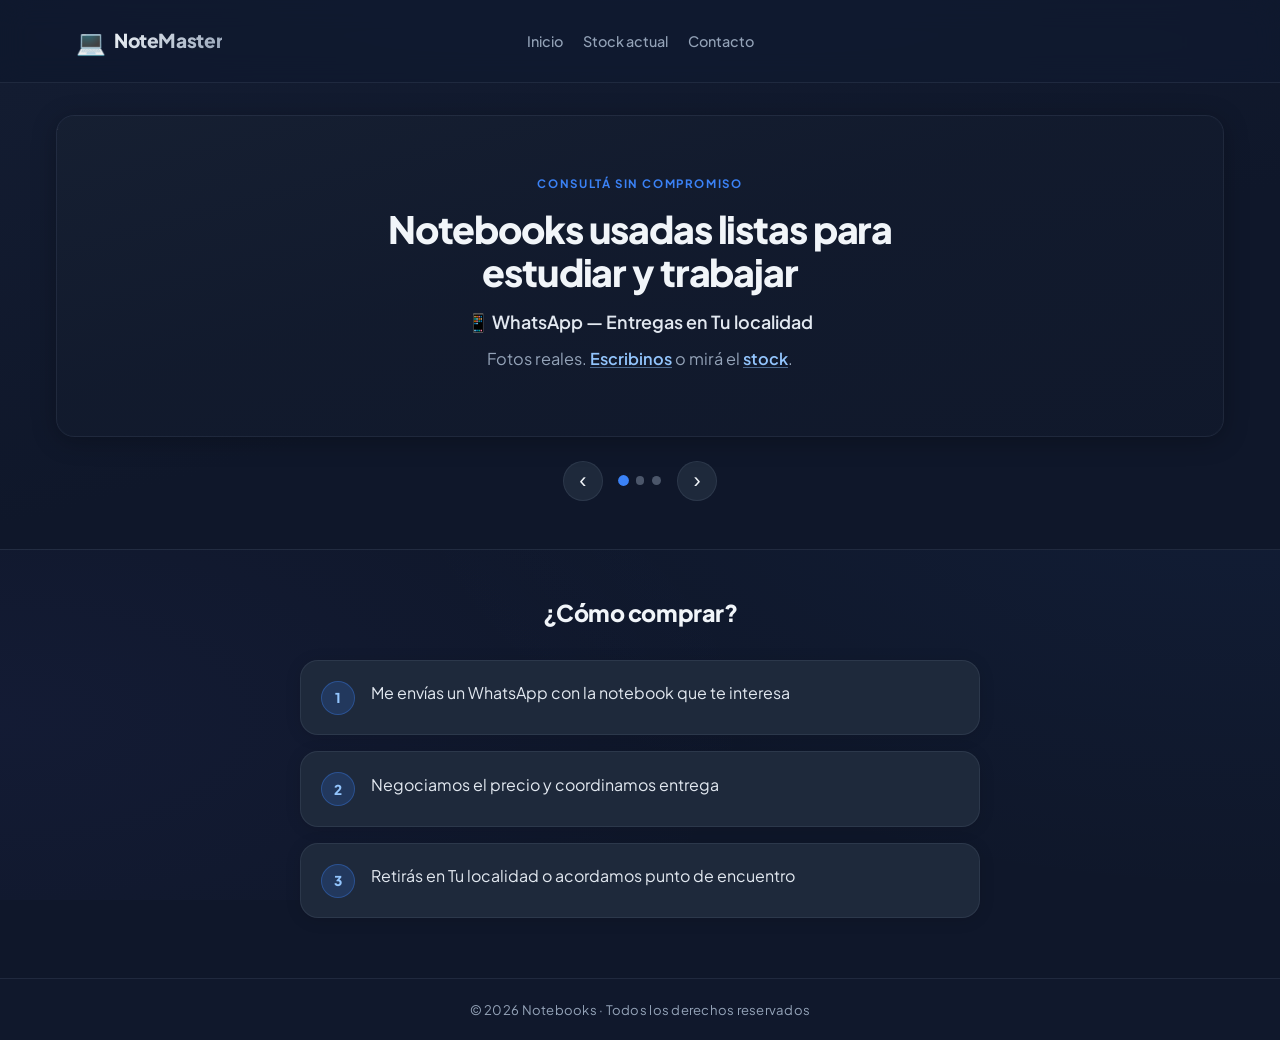
==== index.html @ e667254b "Primer commit: NoteMaster" ====
<!DOCTYPE html>
<html lang="es">
<head>
  <meta charset="UTF-8" />
  <meta name="viewport" content="width=device-width, initial-scale=1.0" />
  <title>NoteMaster — Inicio</title>
  <link rel="preconnect" href="https://fonts.googleapis.com" />
  <link rel="preconnect" href="https://fonts.gstatic.com" crossorigin />
  <link
    href="https://fonts.googleapis.com/css2?family=Plus+Jakarta+Sans:ital,wght@0,400;0,500;0,600;0,700;0,800&display=swap"
    rel="stylesheet"
  />
  <link rel="stylesheet" href="style.css" />
</head>
<body>
  <header class="site-header">
  <div class="site-header__container">
    <!-- Logo como botón/enlace a inicio -->
    <a href="index.html" class="site-header__logo">
  <span class="logo-icon" aria-hidden="true">💻</span>
  <span class="logo" id="brand-logo">NoteMaster</span>
</a>
    
    <!-- Menú centrado -->
    <nav class="site-header__nav" aria-label="Principal">
      <ul>
        <li><a href="index.html" class="nav__link nav__link--current">Inicio</a></li>
        <li><a href="stock.html" class="nav__link">Stock actual</a></li>
        <li><a href="contacto.html" class="nav__link">Contacto</a></li>
      </ul>
    </nav>
    
    <!-- Espaciador invisible -->
    <div class="site-header__spacer"></div>
  </div>
</header>

  <main>
    <section id="inicio" class="hero" aria-labelledby="hero-title">
      <div class="hero__inner hero__inner--carousel">
        
        <div
          id="hero-carousel"
          class="hero-carousel"
          aria-roledescription="carrusel"
          aria-label="Información principal"
        >
          <div class="hero-carousel__viewport">
            <div class="hero-carousel__track">
              <article class="hero-slide is-active" data-slide="0" aria-hidden="false">
                <div class="hero-slide__bg" aria-hidden="true">
                  <img
                    class="hero-slide__photo"
                    src="https://images.unsplash.com/photo-1496181133206-80ce9b88a853?auto=format&amp;fit=crop&amp;w=1400&amp;q=80"
                    alt=""
                    width="1400"
                    height="933"
                    loading="eager"
                    decoding="async"
                  />
                </div>
                <div class="hero-slide__inner">
                  <p class="hero__eyebrow">Consultá sin compromiso</p>
                  <h1 id="hero-title" class="hero-slide__title">
                    Notebooks usadas listas para estudiar y trabajar
                  </h1>
                  <p class="hero__tag">
                    📱 WhatsApp — Entregas en <span id="hero-localidad"></span>
                  </p>
                  <p class="hero__lead">
                    Fotos reales. <a href="contacto.html">Escribinos</a> o mirá el
                    <a href="stock.html">stock</a>.
                  </p>
                </div>
              </article>
              <article class="hero-slide" data-slide="1" aria-hidden="true">
                <div class="hero-slide__bg" aria-hidden="true">
                  <img
                    class="hero-slide__photo"
                    src="https://images.unsplash.com/photo-1517336714731-489689fd1ca8?auto=format&amp;fit=crop&amp;w=1400&amp;q=80"
                    alt=""
                    width="1400"
                    height="933"
                    loading="eager"
                    decoding="async"
                  />
                </div>
                <div class="hero-slide__inner">
                  <p class="hero__eyebrow">Calidad</p>
                  <p class="hero-slide__title hero-slide__title--h2" role="heading" aria-level="2">
                    Modelos pensados para rendir todos los días
                  </p>
                  <p class="hero__tag">Equipos revisados y listos para usar.</p>
                  <p class="hero__lead">
                    Desde ultrabooks hasta opciones económicas. Todo en
                    <a href="stock.html">stock actual</a>.
                  </p>
                </div>
              </article>
              <article class="hero-slide" data-slide="2" aria-hidden="true">
                <div class="hero-slide__bg" aria-hidden="true">
                   <img
                    class="hero-slide__photo"
                    src="https://images.unsplash.com/photo-1517336714731-489689fd1ca8?auto=format&amp;fit=crop&amp;w=1400&amp;q=80"
                    alt=""
                    width="1400"
                    height="933"
                    loading="eager"
                    decoding="async"
                  />
                </div>
                <div class="hero-slide__inner">
                  <p class="hero__eyebrow">Cerca tuyo</p>
                  <p class="hero-slide__title hero-slide__title--h2" role="heading" aria-level="2">
                    Coordinamos entrega sin vueltas
                  </p>
                  <p class="hero__tag">
                    Zona: <span class="hero-slide__localidad" data-mirror-localidad></span>
                  </p>
                  <p class="hero__lead">
                    Dudas o fotos: <a href="contacto.html">redes y WhatsApp</a>.
                  </p>
                </div>
              </article>
            </div>
          </div>
          <div class="hero-carousel__toolbar">
            <button
              type="button"
              class="hero-carousel__arrow hero-carousel__arrow--prev"
              aria-label="Diapositiva anterior"
            >
              ‹
            </button>
            <div class="hero-carousel__dots" role="group" aria-label="Ir a diapositiva"></div>
            <button
              type="button"
              class="hero-carousel__arrow hero-carousel__arrow--next"
              aria-label="Diapositiva siguiente"
            >
              ›
            </button>
          </div>
</think>
<think>
                </div>
      </div>
    </section>

    <section class="how" aria-labelledby="how-title">
      <h2 id="how-title" class="how__title">¿Cómo comprar?</h2>
      <ol class="how__steps">
        <li class="how__step">
          <span class="how__icon" aria-hidden="true">📲</span>
          <p>Me envías un WhatsApp con la notebook que te interesa</p>
        </li>
        <li class="how__step">
          <span class="how__icon" aria-hidden="true">💬</span>
          <p>Negociamos el precio y coordinamos entrega</p>
        </li>
        <li class="how__step">
          <span class="how__icon" aria-hidden="true">🤝</span>
          <p>
            Retirás en <span id="how-localidad"></span> o acordamos punto de encuentro
          </p>
        </li>
      </ol>
    </section>
  </main>

  <footer class="footer footer--simple">
    <p class="footer__simple">&copy; 2026 Notebooks · Todos los derechos reservados</p>
  </footer>

  <script src="config.js"></script>
  <script src="app.js"></script>
</body>
</html>
---- style.css ----
/*
 * AGENTES / tema: ajustá colores y radios en :root abajo.
 * Tokens: --bg, --surface, --accent, --text, --muted, --radius-*, --shadow-*.
 */

:root {
  /* Colores (single source of truth) */
  --bg: #0f172a;
  --bg-elevated: #131c31;
  --accent: #3b82f6;
  --accent-hover: #2563eb;
  --accent-soft: rgba(59, 130, 246, 0.18);
  --surface: #1e293b;
  --text: #f1f5f9;
  --muted: #94a3b8;
  --border-subtle: rgba(148, 163, 184, 0.12);
  --whatsapp: #25d366;
  --whatsapp-hover: #20bd5a;

  /* Tipografía */
  --font-sans: "Plus Jakarta Sans", system-ui, -apple-system, "Segoe UI", Roboto,
    sans-serif;

  /* Layout */
  --radius-sm: 10px;
  --radius-md: 14px;
  --radius-lg: 18px;
  --radius-pill: 999px;
  --shadow-card: 0 4px 24px rgba(0, 0, 0, 0.25);
  --shadow-card-hover: 0 16px 48px rgba(0, 0, 0, 0.35);
  --shadow-glow: 0 0 80px rgba(59, 130, 246, 0.22);
  --fab-safe: 0;
  --header-blur: 14px;
}

* {
  box-sizing: border-box;
  margin: 0;
  padding: 0;
}

html {
  scroll-behavior: smooth;
}

@media (prefers-reduced-motion: reduce) {
  html {
    scroll-behavior: auto;
  }
}

body {
  font-family: var(--font-sans);
  background-color: var(--bg);
  background-image:
    radial-gradient(ellipse 120% 80% at 50% -20%, rgba(59, 130, 246, 0.14), transparent),
    radial-gradient(ellipse 70% 50% at 100% 50%, rgba(59, 130, 246, 0.06), transparent),
    radial-gradient(ellipse 60% 40% at 0% 80%, rgba(99, 102, 241, 0.05), transparent);
  background-attachment: fixed;
  color: var(--text);
  line-height: 1.6;
  min-height: 100vh;
  display: flex;
  flex-direction: column;
  padding-bottom: var(--fab-safe);
}

a {
  color: var(--accent);
  text-decoration: none;
}

a:hover {
  text-decoration: underline;
}

a:focus-visible,
.btn:focus-visible {
  outline: 2px solid var(--accent);
  outline-offset: 3px;
}

.site-header {
  position: sticky;
  top: 0;
  z-index: 20;
  background: rgba(15, 23, 42, 0.72);
  backdrop-filter: blur(var(--header-blur));
  -webkit-backdrop-filter: blur(var(--header-blur));
  border-bottom: 1px solid var(--border-subtle);
}

.site-header__container {
  display: flex;
  align-items: center;
  justify-content: space-between;
  max-width: 1200px;
  margin: 0 auto;
  padding: 0.85rem 1.25rem;
  gap: 1rem;
  position: relative;
}

.site-header__logo {
  display: flex;
  align-items: center;
  gap: 0.5rem;
  flex-shrink: 0;
  z-index: 2;
}

/* Centrar la navegación */
.site-header__nav {
  position: absolute;
  left: 50%;
  transform: translateX(-50%);
  z-index: 1;
}

.site-header__nav ul {
  display: flex;
  flex-wrap: wrap;
  gap: 1rem 1.25rem;
  list-style: none;
  margin: 0;
  padding: 0;
}

.site-header__nav a {
  color: var(--muted);
  font-size: 0.9rem;
  font-weight: 500;
  padding: 0.4rem 0;
  border-radius: var(--radius-sm);
  transition: color 0.2s ease;
}

.site-header__nav a:hover {
  color: var(--accent);
  text-decoration: none;
}

.site-header__nav a.nav__link--current {
  color: var(--accent);
  font-weight: 700;
  text-decoration: none;
}

/* Espaciador invisible para balancear (mismo ancho que el logo) */
.site-header__spacer {
  width: auto;
  visibility: hidden;
  z-index: 2;
}

/* Responsive: en móviles, todo se centra y apila */
@media (max-width: 768px) {
  .site-header__container {
    flex-wrap: wrap;
    justify-content: center;
  }
  
  .site-header__nav {
    position: static;
    left: auto;
    transform: none;
    order: 3;
    width: 100%;
    margin-top: 0.5rem;
  }
  
  .site-header__nav ul {
    justify-content: center;
  }
  
  .site-header__spacer {
    display: none;
  }
}

.logo {
  font-weight: 800;
  font-size: clamp(1.05rem, 3vw, 1.2rem);
  letter-spacing: -0.02em;
  background: linear-gradient(135deg, var(--text) 0%, var(--muted) 100%);
  -webkit-background-clip: text;
  background-clip: text;
  color: transparent;
}

a.logo {
  text-decoration: none;
}

a.logo:hover {
  text-decoration: none;
}

nav ul {
  display: flex;
  flex-wrap: wrap;
  gap: 1rem 1.25rem;
  list-style: none;
}

nav a {
  color: var(--muted);
  font-size: 0.9rem;
  font-weight: 500;
  padding: 0.4rem 0;
  border-radius: var(--radius-sm);
}

nav a:hover {
  color: var(--accent);
  text-decoration: none;
}

.site-header__nav a.nav__link--current {
  color: var(--muted);
  font-weight: 500;
  text-decoration: none;
}

.site-header__nav a.nav__link--current:hover {
  color: var(--accent);
}

main {
  flex: 1;
}

.hero {
  padding: 2.75rem 1.25rem 3.25rem;
  background: linear-gradient(
    165deg,
    var(--bg-elevated) 0%,
    var(--bg) 55%,
    var(--bg) 100%
  );
  border-bottom: 1px solid var(--border-subtle);
}

.hero {
  padding: 2rem 1.25rem 3rem;
  background: linear-gradient(165deg, var(--bg-elevated) 0%, var(--bg) 55%, var(--bg) 100%);
  border-bottom: 1px solid var(--border-subtle);
}

.hero__inner--carousel {
  max-width: 1200px;
  margin: 0 auto;
  padding: 0 1rem;
}

.hero-carousel {
  width: 100%;
}

.hero-carousel__viewport {
  position: relative;
  min-height: 19rem;
  overflow: hidden;
  border-radius: var(--radius-lg);
  border: 1px solid var(--border-subtle);
  box-shadow: var(--shadow-card);
}

@media (min-width: 640px) {
  .hero-carousel__viewport {
    min-height: 20rem;
  }
}

.hero-carousel__track {
  position: relative;
  width: 100%;
}

.hero-slide {
  position: absolute;
  left: 0;
  right: 0;
  top: 0;
  min-height: 19rem;
  text-align: center;
  border-radius: var(--radius-lg);
  overflow: hidden;
  opacity: 0;
  visibility: hidden;
  transition: opacity 0.5s ease, visibility 0.5s ease;
  pointer-events: none;
}

.hero-slide.is-active {
  position: relative;
  opacity: 1;
  visibility: visible;
  pointer-events: auto;
}

@media (min-width: 640px) {
  .hero-slide {
    min-height: 20rem;
  }
}

.hero-slide__bg {
  position: absolute;
  inset: 0;
  overflow: hidden;
  background-color: var(--surface);
}

.hero-slide__photo {
  position: absolute;
  inset: 0;
  z-index: 0;
  width: 100%;
  height: 100%;
  object-fit: cover;
  object-position: center;
  transform: scale(1.03);
}

.hero-slide__bg::after {
  content: "";
  position: absolute;
  inset: 0;
  z-index: 1;
  background: linear-gradient(
    165deg,
    rgba(15, 23, 42, 0.55) 0%,
    rgba(15, 23, 42, 0.82) 45%,
    rgba(15, 23, 42, 0.92) 100%
  );
}

.hero-slide__inner {
  position: relative;
  z-index: 2;
  min-height: 19rem;
  padding: 2rem 1.35rem 2.25rem;
  display: flex;
  flex-direction: column;
  align-items: center;
  justify-content: center;
  text-align: center;
}

@media (min-width: 640px) {
  .hero-slide__inner {
    min-height: 20rem;
    padding: 2.25rem 2rem 2.5rem;
  }
}

.hero-slide__inner a {
  color: #93c5fd;
  font-weight: 600;
  text-decoration: underline;
  text-decoration-color: rgba(147, 197, 253, 0.45);
  text-underline-offset: 0.15em;
}

.hero-slide__inner a:hover {
  color: #bfdbfe;
  text-decoration-color: rgba(191, 219, 254, 0.7);
}

@media (prefers-reduced-motion: reduce) {
  .hero-slide {
    transition: none;
  }
}

.hero__eyebrow {
  display: inline-block;
  font-size: 0.72rem;
  font-weight: 700;
  letter-spacing: 0.14em;
  text-transform: uppercase;
  color: var(--accent);
  margin-bottom: 0.85rem;
}

.hero__header {
  text-align: center;
  margin-bottom: 2rem;
}

.hero__title {
  font-size: clamp(2rem, 5vw, 3rem);
  font-weight: 800;
  color: #fff;
  margin: 0;
  line-height: 1.2;
}

.hero-slide__title {
  font-size: clamp(1.65rem, 4.5vw, 2.35rem);
  font-weight: 800;
  line-height: 1.15;
  letter-spacing: -0.03em;
  max-width: 22ch;
  margin: 0 auto 1rem;
}

.hero-slide__title--h2 {
  margin: 0 auto 1rem;
}

.hero__tag {
  font-size: clamp(1rem, 2.5vw, 1.12rem);
  font-weight: 600;
  line-height: 1.4;
  color: #e2e8f0;
  max-width: 36ch;
  margin: 0 auto 0.75rem;
}

.hero__lead {
  color: var(--muted);
  font-size: 1.02rem;
  max-width: 38ch;
  margin: 0 auto 0;
}

.hero-carousel__toolbar {
  display: flex;
  align-items: center;
  justify-content: center;
  gap: 1rem;
  margin-top: 1.5rem;
}

.hero-carousel__arrow {
  flex-shrink: 0;
  width: 2.5rem;
  height: 2.5rem;
  border-radius: var(--radius-pill);
  border: 1px solid var(--border-subtle);
  background: var(--surface);
  color: var(--text);
  font-size: 1.35rem;
  line-height: 1;
  cursor: pointer;
  display: flex;
  align-items: center;
  justify-content: center;
  transition: background-color 0.15s ease, border-color 0.15s ease, color 0.15s ease;
  -webkit-tap-highlight-color: transparent;
}

.hero-carousel__arrow:hover {
  border-color: var(--accent-soft);
  color: var(--accent);
}

.hero-carousel__arrow:focus-visible {
  outline: 2px solid var(--accent);
  outline-offset: 2px;
}

.hero-carousel__dots {
  display: flex;
  flex-wrap: wrap;
  align-items: center;
  justify-content: center;
  gap: 0.5rem;
}

.hero-carousel__dot {
  width: 0.55rem;
  height: 0.55rem;
  padding: 0;
  border: none;
  border-radius: var(--radius-pill);
  background: var(--muted);
  opacity: 0.45;
  cursor: pointer;
  transition: opacity 0.2s ease, transform 0.2s ease, background-color 0.2s ease;
  -webkit-tap-highlight-color: transparent;
}

.hero-carousel__dot:hover {
  opacity: 0.75;
}

.hero-carousel__dot.is-active {
  opacity: 1;
  background: var(--accent);
  transform: scale(1.2);
}

.hero-carousel__dot:focus-visible {
  outline: 2px solid var(--accent);
  outline-offset: 3px;
}

@media (prefers-reduced-motion: reduce) {
  .hero-carousel__dot.is-active {
    transform: none;
  }
}

.btn {
  display: inline-flex;
  align-items: center;
  justify-content: center;
  text-align: center;
  padding: 1rem 1.5rem;
  background-color: var(--accent);
  color: #fff;
  border: none;
  border-radius: var(--radius-md);
  font-size: 1.02rem;
  font-weight: 700;
  cursor: pointer;
  font-family: inherit;
  text-decoration: none;
  transition: background-color 0.2s ease, transform 0.15s ease, box-shadow 0.2s ease;
  min-height: 52px;
  -webkit-tap-highlight-color: transparent;
  box-shadow: 0 8px 28px rgba(59, 130, 246, 0.32);
}

.btn:hover {
  background-color: var(--accent-hover);
  text-decoration: none;
  box-shadow: 0 12px 36px rgba(59, 130, 246, 0.38);
}

.btn:active {
  transform: scale(0.98);
}

.btn--hero {
  width: 100%;
  max-width: 22rem;
  margin: 0 auto;
  font-size: 1.08rem;
  min-height: 56px;
}

.btn--card {
  width: 100%;
  min-height: 52px;
  font-size: 1.02rem;
}

@media (prefers-reduced-motion: reduce) {
  .btn {
    transition: none;
  }

  .btn:active {
    transform: none;
  }
}

.filter-buttons {
  display: flex;
  gap: 1rem;
  justify-content: center;
  margin-bottom: 2rem;
}

.filter-button {
  display: inline-flex;
  align-items: center;
  justify-content: center;
  padding: 0.75rem 1.25rem;
  background-color: var(--surface);
  color: var(--text);
  border: 1px solid var(--border-subtle);
  border-radius: var(--radius-md);
  font-size: 1rem;
  font-weight: 600;
  cursor: pointer;
  font-family: inherit;
  transition: background-color 0.2s ease, color 0.2s ease, border-color 0.2s ease;
  min-height: 44px;
  -webkit-tap-highlight-color: transparent;
}

.filter-button:hover {
  background-color: var(--accent);
  color: #fff;
  border-color: var(--accent);
}

.filter-button.is-active {
  background-color: var(--accent);
  color: #fff;
  border-color: var(--accent);
}

.filter-button:focus-visible {
  outline: 2px solid var(--accent);
  outline-offset: 2px;
}

#filter-amd {
  background-color: #dc2626;
  color: #fff;
  border-color: #dc2626;
}

#filter-amd:hover,
#filter-amd.is-active {
  background-color: #b91c1c;
  border-color: #b91c1c;
}

#filter-intel {
  background-color: #0071c5;
  color: #fff;
  border-color: #0071c5;
}

#filter-intel:hover,
#filter-intel.is-active {
  background-color: #005a9e;
  border-color: #005a9e;
}

@media (max-width: 768px) {
  .filter-buttons {
    flex-wrap: wrap;
    gap: 0.75rem;
  }
  
  .filter-button {
    flex: 1;
    min-width: 120px;
  }
}

.stock {
  padding: 2.75rem 1.25rem 3rem;
  max-width: 1200px;
  margin: 0 auto;
}

.stock--page {
  padding-top: 2rem;
}

.stock__title {
  text-align: center;
  font-size: clamp(1.35rem, 4vw, 1.85rem);
  font-weight: 800;
  letter-spacing: -0.02em;
  margin-bottom: 0.5rem;
}

.stock__subtitle {
  text-align: center;
  color: var(--muted);
  font-size: 1.02rem;
  margin-bottom: 2.25rem;
}

.stock__grid {
  display: grid;
  grid-template-columns: 1fr;
  gap: 1.5rem;
}

@media (min-width: 640px) {
  .stock__grid {
    grid-template-columns: repeat(2, 1fr);
  }
}

@media (min-width: 1024px) {
  .stock__grid {
    gap: 1.75rem;
  }
}

.card {
  background: var(--surface);
  border-radius: var(--radius-lg);
  overflow: hidden;
  border: 1px solid var(--accent-soft);
  display: flex;
  flex-direction: column;
  box-shadow: var(--shadow-card);
  transition: transform 0.22s ease, box-shadow 0.22s ease, border-color 0.2s ease;
}

.card:hover {
  transform: translateY(-5px);
  box-shadow: var(--shadow-card-hover), var(--shadow-glow);
  border-color: rgba(59, 130, 246, 0.35);
}

@media (prefers-reduced-motion: reduce) {
  .card {
    transition: none;
  }

  .card:hover {
    transform: none;
  }
}

.card__image {
  width: 100%;
  aspect-ratio: 16 / 10;
  object-fit: cover;
  display: block;
  background: #334155;
}

.card__body {
  padding: 1.35rem;
  display: flex;
  flex-direction: column;
  flex: 1;
  gap: 0.65rem;
}

.card__title {
  font-size: 1.14rem;
  font-weight: 700;
  line-height: 1.3;
  letter-spacing: -0.02em;
}

.card__specs {
  color: var(--muted);
  font-size: 0.93rem;
  flex: 1;
}

.card__estado {
  font-size: 0.88rem;
  color: #cbd5e1;
  font-weight: 500;
}

.card__price {
  font-size: 1.55rem;
  font-weight: 800;
  color: var(--accent);
  letter-spacing: -0.03em;
}

.how {
  padding: 2.75rem 1.25rem 3.75rem;
  max-width: 720px;
  margin: 0 auto;
}

.how__title {
  text-align: center;
  font-size: 1.45rem;
  font-weight: 800;
  letter-spacing: -0.02em;
  margin-bottom: 1.85rem;
}

.how__steps {
  list-style: none;
  display: flex;
  flex-direction: column;
  gap: 1rem;
  counter-reset: how-step;
}

.how__step {
  counter-increment: how-step;
  display: grid;
  grid-template-columns: auto 1fr;
  gap: 1rem;
  align-items: start;
  background: var(--surface);
  padding: 1.2rem 1.25rem;
  border-radius: var(--radius-lg);
  border: 1px solid var(--border-subtle);
  box-shadow: 0 2px 16px rgba(0, 0, 0, 0.12);
}

.how__step::before {
  content: counter(how-step);
  grid-column: 1;
  grid-row: 1;
  width: 2rem;
  height: 2rem;
  flex-shrink: 0;
  border-radius: var(--radius-pill);
  background: var(--accent-soft);
  border: 1px solid rgba(59, 130, 246, 0.35);
  color: #93c5fd;
  font-size: 0.85rem;
  font-weight: 800;
  display: flex;
  align-items: center;
  justify-content: center;
  line-height: 1;
  margin-top: 0.05rem;
}

.how__icon {
  display: none;
}

.how__step p {
  grid-column: 2;
  grid-row: 1;
  font-size: 1rem;
  color: #e2e8f0;
  margin: 0;
}

.footer {
  padding: 2.25rem 1.25rem calc(2.25rem + var(--fab-safe));
  border-top: 1px solid var(--border-subtle);
  background: rgba(19, 28, 49, 0.35);
  text-align: center;
  display: flex;
  flex-direction: column;
  align-items: center;
  gap: 0.65rem;
}

.footer__line {
  font-size: 1rem;
}

.footer__wa {
  font-weight: 700;
  font-size: 1.05rem;
  border-radius: var(--radius-sm);
}

.footer__muted {
  color: var(--muted);
  font-size: 0.95rem;
}

.footer__notice {
  color: var(--muted);
  font-size: 0.88rem;
  max-width: 32rem;
  margin-top: 0.25rem;
  line-height: 1.55;
}

.footer.footer--simple {
  padding: 1.25rem 1.25rem;
  gap: 0;
}

.footer__simple {
  margin: 0;
  font-size: 0.82rem;
  color: var(--muted);
  letter-spacing: 0.02em;
}

.contact {
  max-width: 36rem;
  margin: 0 auto;
  padding: 2.5rem 1.25rem 3rem;
  text-align: center;
}

.contact__eyebrow {
  font-size: 0.72rem;
  font-weight: 700;
  letter-spacing: 0.14em;
  text-transform: uppercase;
  color: var(--accent);
  margin-bottom: 0.75rem;
}

.contact__title {
  font-size: clamp(1.75rem, 4vw, 2.1rem);
  font-weight: 800;
  letter-spacing: -0.03em;
  margin-bottom: 0.75rem;
}

.contact__lead {
  color: var(--muted);
  font-size: 1.05rem;
  max-width: 36ch;
  margin: 0 auto 2rem;
  line-height: 1.55;
}

.social {
  list-style: none;
  display: flex;
  flex-wrap: wrap;
  justify-content: center;
  gap: 1rem 1.25rem;
  max-width: 22rem;
  margin: 0 auto;
}

.social__item {
  flex: 1 1 5.5rem;
  min-width: 5.5rem;
  max-width: 8rem;
}

.social__item[hidden] {
  display: none !important;
}

.social__link {
  display: flex;
  flex-direction: column;
  align-items: center;
  justify-content: center;
  gap: 0.5rem;
  padding: 1.1rem 0.75rem;
  border-radius: var(--radius-lg);
  text-decoration: none;
  color: #fff;
  font-weight: 700;
  font-size: 0.82rem;
  border: 1px solid transparent;
  box-shadow: var(--shadow-card);
  transition: transform 0.18s ease, box-shadow 0.18s ease;
  -webkit-tap-highlight-color: transparent;
}

.social__link:hover {
  text-decoration: none;
  color: #fff;
  transform: translateY(-3px);
  box-shadow: var(--shadow-card-hover);
}

.social__link:focus-visible {
  outline: 2px solid var(--accent);
  outline-offset: 3px;
}

@media (prefers-reduced-motion: reduce) {
  .social__link {
    transition: none;
  }

  .social__link:hover {
    transform: none;
  }
}

.social__icon {
  width: 2rem;
  height: 2rem;
  flex-shrink: 0;
}

.social__name {
  letter-spacing: 0.02em;
}

.social__link--wa {
  background: linear-gradient(160deg, #25d366 0%, #128c7e 100%);
  border-color: rgba(255, 255, 255, 0.12);
}

.social__link--ig {
  background: linear-gradient(145deg, #f58529 0%, #dd2a7b 45%, #8134af 100%);
  border-color: rgba(255, 255, 255, 0.15);
}

.social__link--fb {
  background: linear-gradient(160deg, #1877f2 0%, #0d5dbf 100%);
  border-color: rgba(255, 255, 255, 0.12);
}

.site-header__logo {
  display: flex;
  align-items: center;
  gap: 0.5rem;
  flex-shrink: 0;
}

.logo-img {
  width: 32px;
  height: 32px;
  object-fit: contain;
  display: block;
}

.logo {
  font-weight: 800;
  font-size: clamp(1.05rem, 3vw, 1.2rem);
  letter-spacing: -0.02em;
  background: linear-gradient(135deg, var(--text) 0%, var(--muted) 100%);
  -webkit-background-clip: text;
  background-clip: text;
  color: transparent;
  text-decoration: none;
}
.logo-icon {
  font-size: 1.5rem;
}

/* Convertir el logo en un botón clicable */
.site-header__logo {
  display: flex;
  align-items: center;
  gap: 0.5rem;
  flex-shrink: 0;
  text-decoration: none;
  transition: opacity 0.2s ease;
  cursor: pointer;
}

.site-header__logo:hover {
  opacity: 0.8;
  text-decoration: none;
}

.site-header__logo:focus-visible {
  outline: 2px solid var(--accent);
  outline-offset: 3px;
  border-radius: var(--radius-sm);
}

/* Mantener el estilo del texto del logo */
.logo {
  font-weight: 800;
  font-size: clamp(1.05rem, 3vw, 1.2rem);
  letter-spacing: -0.02em;
  background: linear-gradient(135deg, var(--text) 0%, var(--muted) 100%);
  -webkit-background-clip: text;
  background-clip: text;
  color: transparent;
}

.logo-img {
  width: 32px;
  height: 32px;
  object-fit: contain;
  display: block;
}

.site-header__logo {
  display: flex;
  align-items: center;
  gap: 0.5rem;
  flex-shrink: 0;
  text-decoration: none;
  padding: 0.5rem 1rem;
  border-radius: var(--radius-md);
  transition: all 0.2s ease;
  cursor: pointer;
}

.site-header__logo:hover {
  background: var(--surface);
  text-decoration: none;
  transform: translateY(-2px);
}
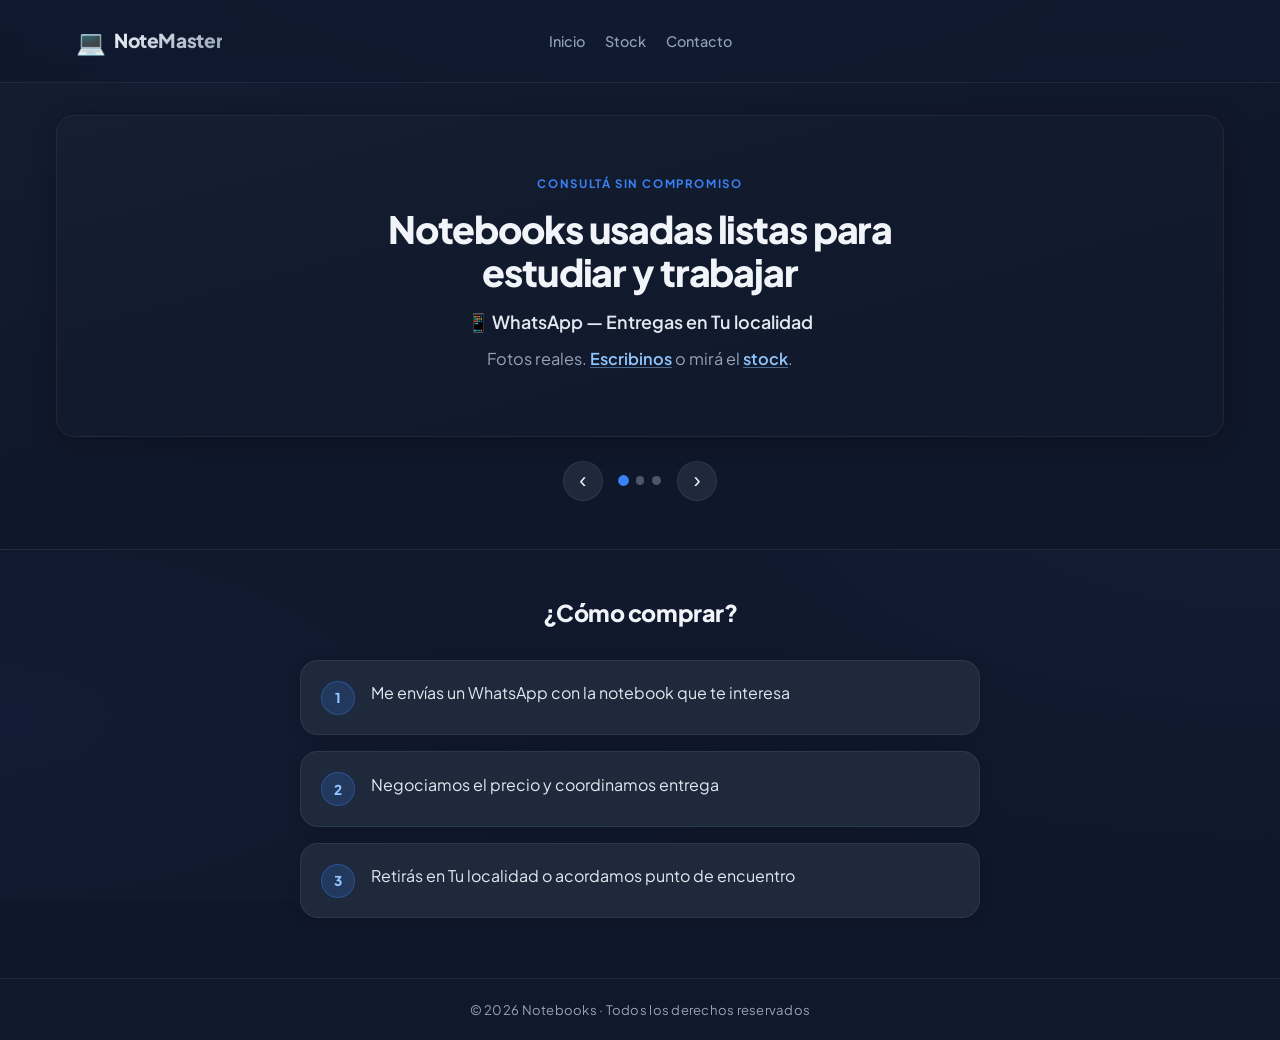
==== commit 803f5ef0: "segundo commit: ver si funciona el push" ====
--- a/index.html
+++ b/index.html
@@ -25,7 +25,7 @@
     <nav class="site-header__nav" aria-label="Principal">
       <ul>
         <li><a href="index.html" class="nav__link nav__link--current">Inicio</a></li>
-        <li><a href="stock.html" class="nav__link">Stock actual</a></li>
+        <li><a href="stock.html" class="nav__link">Stock</a></li>
         <li><a href="contacto.html" class="nav__link">Contacto</a></li>
       </ul>
     </nav>
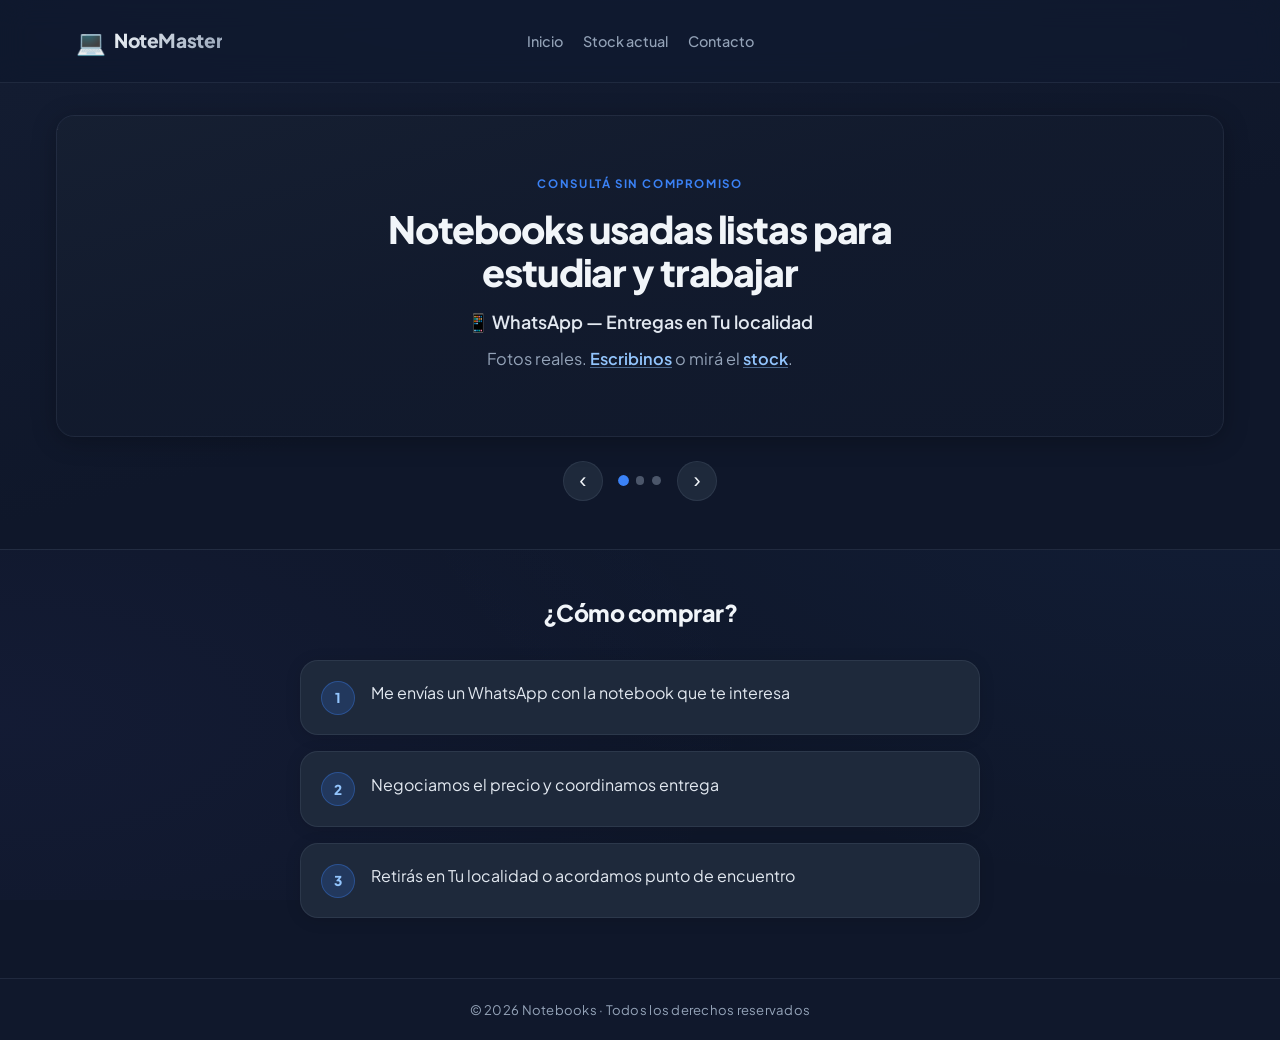
==== commit ed1899ef: "tercer commit: regreso lo que modifique" ====
--- a/index.html
+++ b/index.html
@@ -25,7 +25,7 @@
     <nav class="site-header__nav" aria-label="Principal">
       <ul>
         <li><a href="index.html" class="nav__link nav__link--current">Inicio</a></li>
-        <li><a href="stock.html" class="nav__link">Stock</a></li>
+        <li><a href="stock.html" class="nav__link">Stock actual</a></li>
         <li><a href="contacto.html" class="nav__link">Contacto</a></li>
       </ul>
     </nav>
